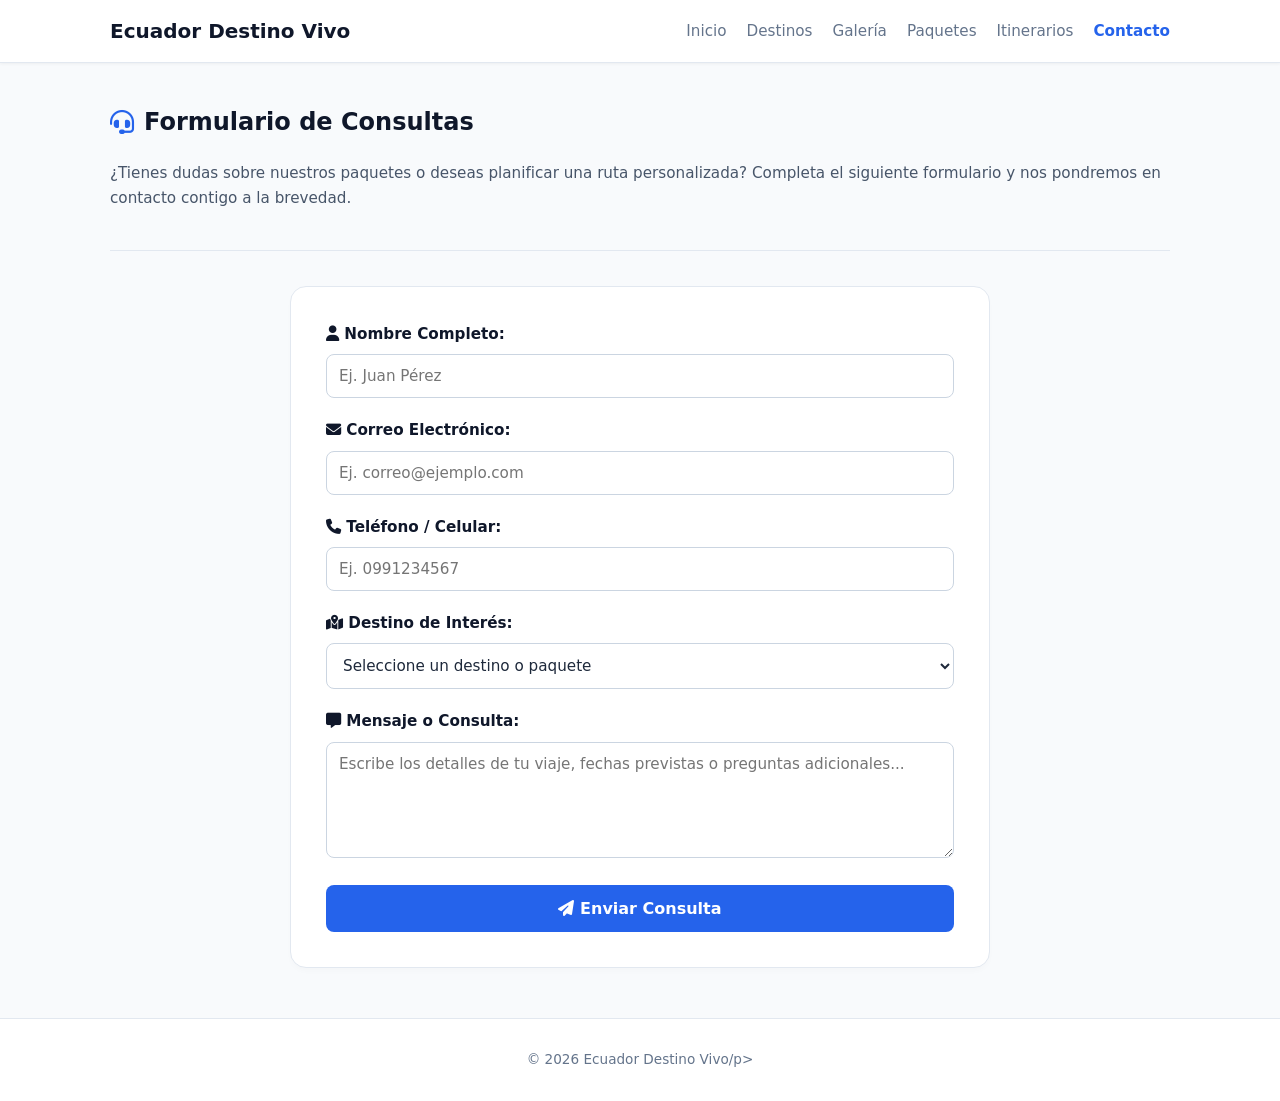
==== contacto.html @ f27a2809 "Proyecto Parcial 1 - Ecuador Destino Vivo" ====
<!DOCTYPE html>
<html lang="es">
    <head>
        <meta charset="UTF-8">
        <meta name="viewport" content="width=device-width, initial-scale=1.0">
        <title>Ecuador Destino Vivo - Contacto</title>
        <link rel="stylesheet" href="./css/estilo.css">
        <link rel="stylesheet" href="https://cdnjs.cloudflare.com/ajax/libs/font-awesome/6.4.0/css/all.min.css">
    </head>
    <body>

        <nav id="menu">
            <div class="menu-contenido">
                <a href="index.html" class="logo-nombre">Ecuador Destino Vivo</a>
                <ul class="menu-links">
                    <li><a href="index.html">Inicio</a></li>
                    <li><a href="destinos.html">Destinos</a></li>
                    <li><a href="galeria.html">Galería</a></li>
                    <li><a href="paquetes.html">Paquetes</a></li>
                    <li><a href="itinerarios.html">Itinerarios</a></li>
                    <li><a href="contacto.html" class="activo">Contacto</a></li>
                </ul>
            </div>
        </nav>

        <main class="contenedor">

            <section class="seccion">
                <h2><i class="fa-solid fa-headset icono-titulo"></i> Formulario de Consultas</h2>
                <p class="descripcion-larga">
                    ¿Tienes dudas sobre nuestros paquetes o deseas planificar una ruta personalizada? Completa el siguiente formulario y nos pondremos en contacto contigo a la brevedad.
                </p>
            </section>

            <hr class="separador">

            <section class="seccion">
                <form action="#" method="POST" class="formulario-contacto">
                    
                    <div class="grupo-formulario">
                        <label for="nombre"><i class="fa-solid fa-user"></i> Nombre Completo:</label>
                        <input type="text" id="nombre" name="nombre" placeholder="Ej. Juan Pérez" required>
                    </div>

                    <div class="grupo-formulario">
                        <label for="correo"><i class="fa-solid fa-envelope"></i> Correo Electrónico:</label>
                        <input type="email" id="correo" name="correo" placeholder="Ej. correo@ejemplo.com" required>
                    </div>

                    <div class="grupo-formulario">
                        <label for="telefono"><i class="fa-solid fa-phone"></i> Teléfono / Celular:</label>
                        <input type="tel" id="telefono" name="telefono" placeholder="Ej. 0991234567" pattern="[0-9]{10}" title="Debe ingresar un número de 10 dígitos" required>
                    </div>

                    <div class="grupo-formulario">
                        <label for="destino"><i class="fa-solid fa-map-location-dot"></i> Destino de Interés:</label>
                        <select id="destino" name="destino" required>
                            <option value="" disabled selected>Seleccione un destino o paquete</option>
                            <option value="quito">Quito Colonial</option>
                            <option value="banos">Baños de Agua Santa</option>
                            <option value="galapagos">Islas Galápagos</option>
                            <option value="cuenca">Cuenca Patrimonial</option>
                            <option value="paquete-andina">Paquete: Aventura Andina</option>
                            <option value="paquete-insular">Paquete: Encanto Insular</option>
                            <option value="paquete-cultura">Paquete: Cultura y Tradición</option>
                        </select>
                    </div>

                    <div class="grupo-formulario">
                        <label for="mensaje"><i class="fa-solid fa-message"></i> Mensaje o Consulta:</label>
                        <textarea id="mensaje" name="mensaje" rows="5" placeholder="Escribe los detalles de tu viaje, fechas previstas o preguntas adicionales..." required></textarea>
                    </div>

                    <button type="submit" class="boton-enviar"><i class="fa-solid fa-paper-plane"></i> Enviar Consulta</button>

                </form>
            </section>

        </main>

        <footer id="pie">
            <p>&copy; 2026 Ecuador Destino Vivo/p>
        </footer>

    </body>
</html>
---- css/estilo.css ----
* {
    margin: 0;
    padding: 0;
    box-sizing: border-box;
    font-family: system-ui, -apple-system, BlinkMacSystemFont, 'Segoe UI', Roboto, sans-serif;
}

body {
    background-color: #f8fafc;
    color: #1e293b;
    line-height: 1.6;
}

#menu {
    background-color: #ffffff;
    border-bottom: 1px solid #e2e8f0;
    position: sticky;
    top: 0;
    z-index: 1000;
    box-shadow: 0 1px 3px rgba(0, 0, 0, 0.05);
}

.menu-contenido {
    max-width: 1100px;
    margin: 0 auto;
    display: flex;
    justify-content: space-between;
    align-items: center;
    padding: 15px 20px;
}

.logo-nombre {
    font-size: 1.25rem;
    font-weight: 700;
    color: #0f172a;
    text-decoration: none;
}

.menu-links {
    list-style: none;
    display: flex;
    gap: 20px;
}

.menu-links a {
    text-decoration: none;
    color: #64748b;
    font-weight: 500;
    font-size: 0.95rem;
    transition: color 0.2s;
}

.menu-links a:hover,
.menu-links a.activo {
    color: #2563eb;
    font-weight: 600;
}

.contenedor {
    max-width: 1100px;
    margin: 40px auto;
    padding: 0 20px;
}

.seccion {
    margin-bottom: 40px;
}

.seccion h2 {
    font-size: 1.5rem;
    color: #0f172a;
    margin-bottom: 20px;
    display: flex;
    align-items: center;
    gap: 10px;
}

.icono-titulo {
    color: #2563eb;
}

.separador {
    border: none;
    border-top: 1px solid #e2e8f0;
    margin: 35px 0;
}


.seccion-hero {
    background: linear-gradient(135deg, #0f172a 0%, #1e3a8a 100%);
    color: #ffffff;
    padding: 70px 30px;
    border-radius: 16px;
    text-align: center;
    box-shadow: 0 10px 25px -5px rgba(0, 0, 0, 0.1);
}

.seccion-hero h1 {
    font-size: 2.5rem;
    margin-bottom: 15px;
    font-weight: 800;
}

.seccion-hero p {
    color: #cbd5e1;
    max-width: 700px;
    margin: 0 auto 25px auto;
    font-size: 1.05rem;
}

.boton-cta {
    display: inline-block;
    background-color: #2563eb;
    color: #ffffff;
    padding: 12px 28px;
    border-radius: 8px;
    text-decoration: none;
    font-weight: 600;
    transition: background-color 0.2s, transform 0.2s;
}

.boton-cta:hover {
    background-color: #1d4ed8;
    transform: translateY(-2px);
}

.grid-tarjetas {
    display: grid;
    grid-template-columns: repeat(auto-fit, minmax(300px, 1fr));
    gap: 25px;
}

.tarjeta {
    background-color: #ffffff;
    border: 1px solid #e2e8f0;
    padding: 25px;
    border-radius: 16px;
    box-shadow: 0 4px 6px -1px rgba(0, 0, 0, 0.02);
    transition: transform 0.2s ease, box-shadow 0.2s ease;
    display: flex;
    flex-direction: column;
    justify-content: space-between;
}

.tarjeta:hover {
    transform: translateY(-4px);
    box-shadow: 0 10px 15px -3px rgba(37, 99, 235, 0.08);
    border-color: #cbd5e1;
}

.tarjeta h3 {
    font-size: 1.2rem;
    color: #0f172a;
    margin-bottom: 10px;
}

.tarjeta p, .descripcion-larga {
    color: #475569;
    font-size: 0.95rem;
    margin-bottom: 15px;
}

.tarjeta-imagen {
    padding: 0;
    overflow: hidden;
}

.imagen-destino {
    width: 100%;
    height: 200px;
    object-fit: cover;
}

.contenido-tarjeta {
    padding: 20px;
}

.institucion-link {
    color: #2563eb;
    text-decoration: none;
    font-weight: 600;
    display: inline-block;
    margin-bottom: 8px;
}

.institucion-link:hover {
    text-decoration: underline;
}

.detalles {
    color: #94a3b8;
    font-size: 0.85rem;
}

.grid-galeria {
    display: grid;
    grid-template-columns: repeat(auto-fit, minmax(280px, 1fr));
    gap: 20px;
}

.item-galeria {
    background-color: #ffffff;
    border: 1px solid #e2e8f0;
    border-radius: 12px;
    overflow: hidden;
    box-shadow: 0 4px 6px -1px rgba(0, 0, 0, 0.02);
}

.imagen-galeria {
    width: 100%;
    height: 220px;
    object-fit: cover;
    transition: transform 0.3s;
}

.imagen-galeria:hover {
    transform: scale(1.03);
}

.pie-imagen {
    padding: 15px;
    background-color: #ffffff;
}

.precio-paquete {
    font-size: 1.8rem;
    font-weight: 800;
    color: #2563eb;
    margin: 10px 0 5px 0;
}

.duracion-paquete {
    font-size: 0.85rem;
    color: #64748b;
    font-weight: 600;
    background-color: #f1f5f9;
    padding: 4px 10px;
    border-radius: 20px;
    display: inline-block;
    margin-bottom: 12px;
}

.lista-servicios {
    list-style: none;
    margin: 15px 0;
    padding: 0;
}

.lista-servicios li {
    font-size: 0.9rem;
    color: #475569;
    padding: 6px 0;
    border-bottom: 1px solid #f1f5f9;
    display: flex;
    align-items: center;
    gap: 8px;
}

.lista-servicios li i {
    color: #16a34a;
}

.boton-paquete {
    display: block;
    text-align: center;
    background-color: #0f172a;
    color: #ffffff;
    padding: 10px;
    border-radius: 8px;
    text-decoration: none;
    font-weight: 600;
    transition: background-color 0.2s;
    margin-top: 15px;
}

.boton-paquete:hover {
    background-color: #2563eb;
}

.contenedor-itinerario {
    display: flex;
    flex-direction: column;
    gap: 20px;
}

.bloque-dia {
    background-color: #ffffff;
    border: 1px solid #e2e8f0;
    border-radius: 12px;
    padding: 20px;
    box-shadow: 0 2px 4px rgba(0,0,0,0.02);
}

.bloque-dia h3 {
    font-size: 1.15rem;
    color: #2563eb;
    margin-bottom: 12px;
    display: flex;
    align-items: center;
    gap: 8px;
}

.lista-actividades {
    list-style: none;
    padding: 0;
}

.lista-actividades li {
    font-size: 0.95rem;
    color: #475569;
    padding: 8px 0;
    border-bottom: 1px dashed #e2e8f0;
    display: flex;
    justify-content: space-between;
    align-items: center;
    gap: 15px;
}

.horario {
    font-weight: 600;
    color: #0f172a;
    background-color: #f1f5f9;
    padding: 4px 8px;
    border-radius: 6px;
    font-size: 0.8rem;
    white-space: nowrap;
}

.formulario-contacto {
    background-color: #ffffff;
    border: 1px solid #e2e8f0;
    border-radius: 16px;
    padding: 35px;
    max-width: 700px;
    margin: 0 auto;
    box-shadow: 0 4px 6px -1px rgba(0, 0, 0, 0.02);
}

.grupo-formulario {
    margin-bottom: 20px;
}

.grupo-formulario label {
    display: block;
    font-size: 0.95rem;
    font-weight: 600;
    color: #0f172a;
    margin-bottom: 8px;
}

.grupo-formulario input,
.grupo-formulario select,
.grupo-formulario textarea {
    width: 100%;
    padding: 12px;
    border: 1px solid #cbd5e1;
    border-radius: 8px;
    font-size: 0.95rem;
    color: #1e293b;
    background-color: #ffffff;
}

.grupo-formulario input:focus,
.grupo-formulario select:focus,
.grupo-formulario textarea:focus {
    outline: none;
    border-color: #2563eb;
    box-shadow: 0 0 0 3px rgba(37, 99, 235, 0.1);
}

.boton-enviar {
    background-color: #2563eb;
    color: #ffffff;
    border: none;
    padding: 14px;
    border-radius: 8px;
    font-size: 1rem;
    font-weight: 600;
    cursor: pointer;
    width: 100%;
    transition: background-color 0.2s;
}

.boton-enviar:hover {
    background-color: #1d4ed8;
}

#pie {
    text-align: center;
    padding: 30px;
    color: #64748b;
    font-size: 0.85rem;
    border-top: 1px solid #e2e8f0;
    margin-top: 50px;
    background-color: #ffffff;
}

@media (max-width: 768px) {
    .menu-contenido {
        flex-direction: column;
        gap: 15px;
    }
    .menu-links {
        justify-content: center;
        gap: 15px;
    }
    .seccion-hero h1 {
        font-size: 1.8rem;
    }
}
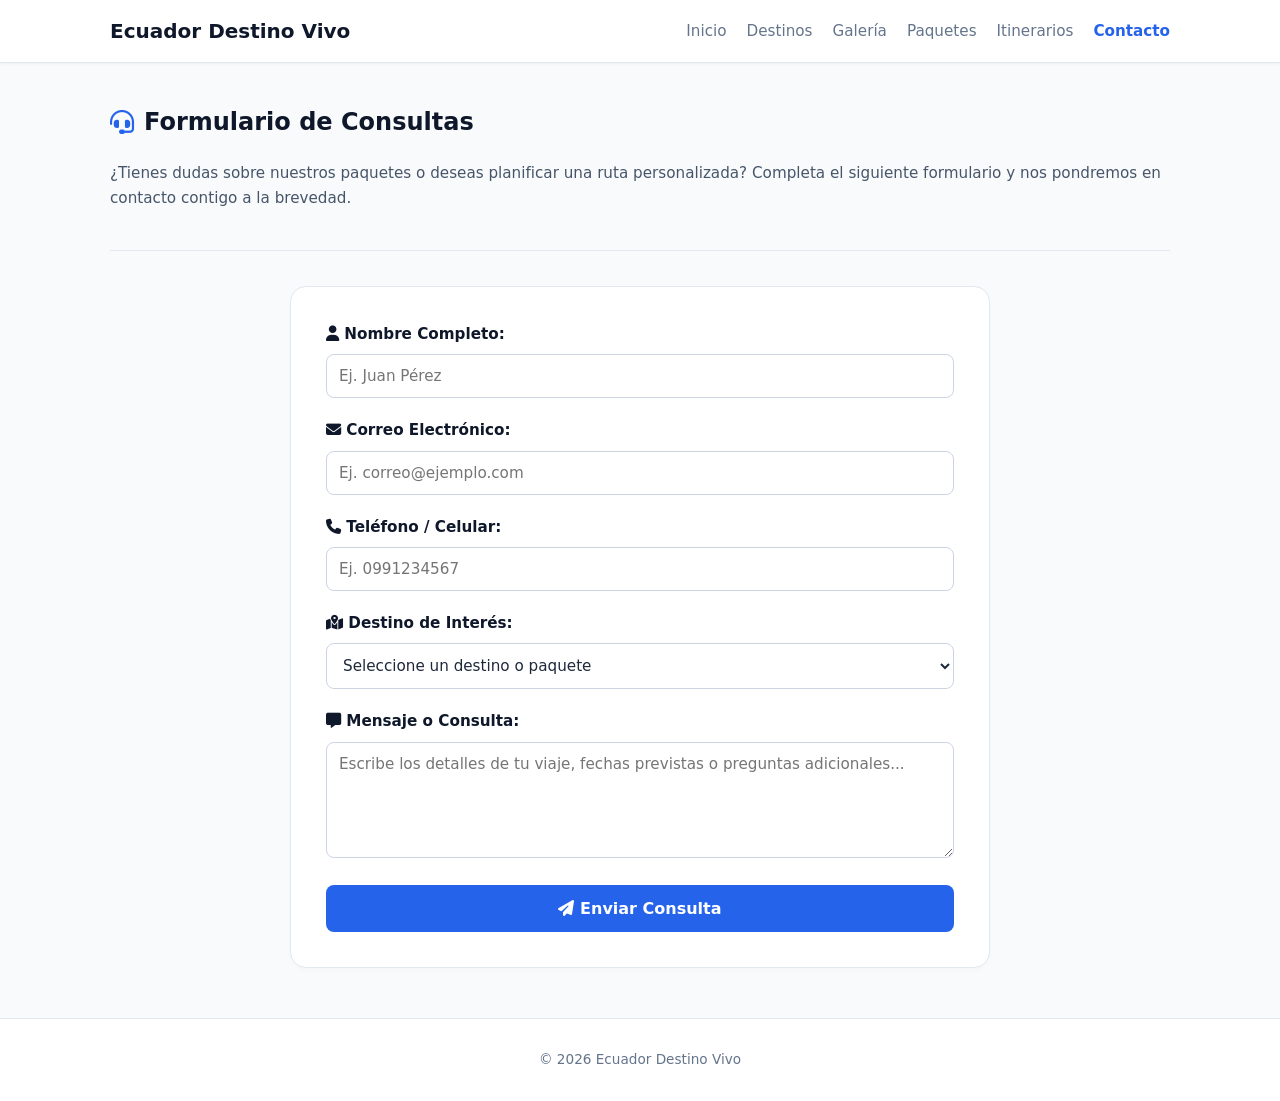
==== commit 77bc1a68: "Corregir etiqueta" ====
--- a/contacto.html
+++ b/contacto.html
@@ -79,7 +79,7 @@
         </main>
 
         <footer id="pie">
-            <p>&copy; 2026 Ecuador Destino Vivo/p>
+            <p>&copy; 2026 Ecuador Destino Vivo</p>
         </footer>
 
     </body>
